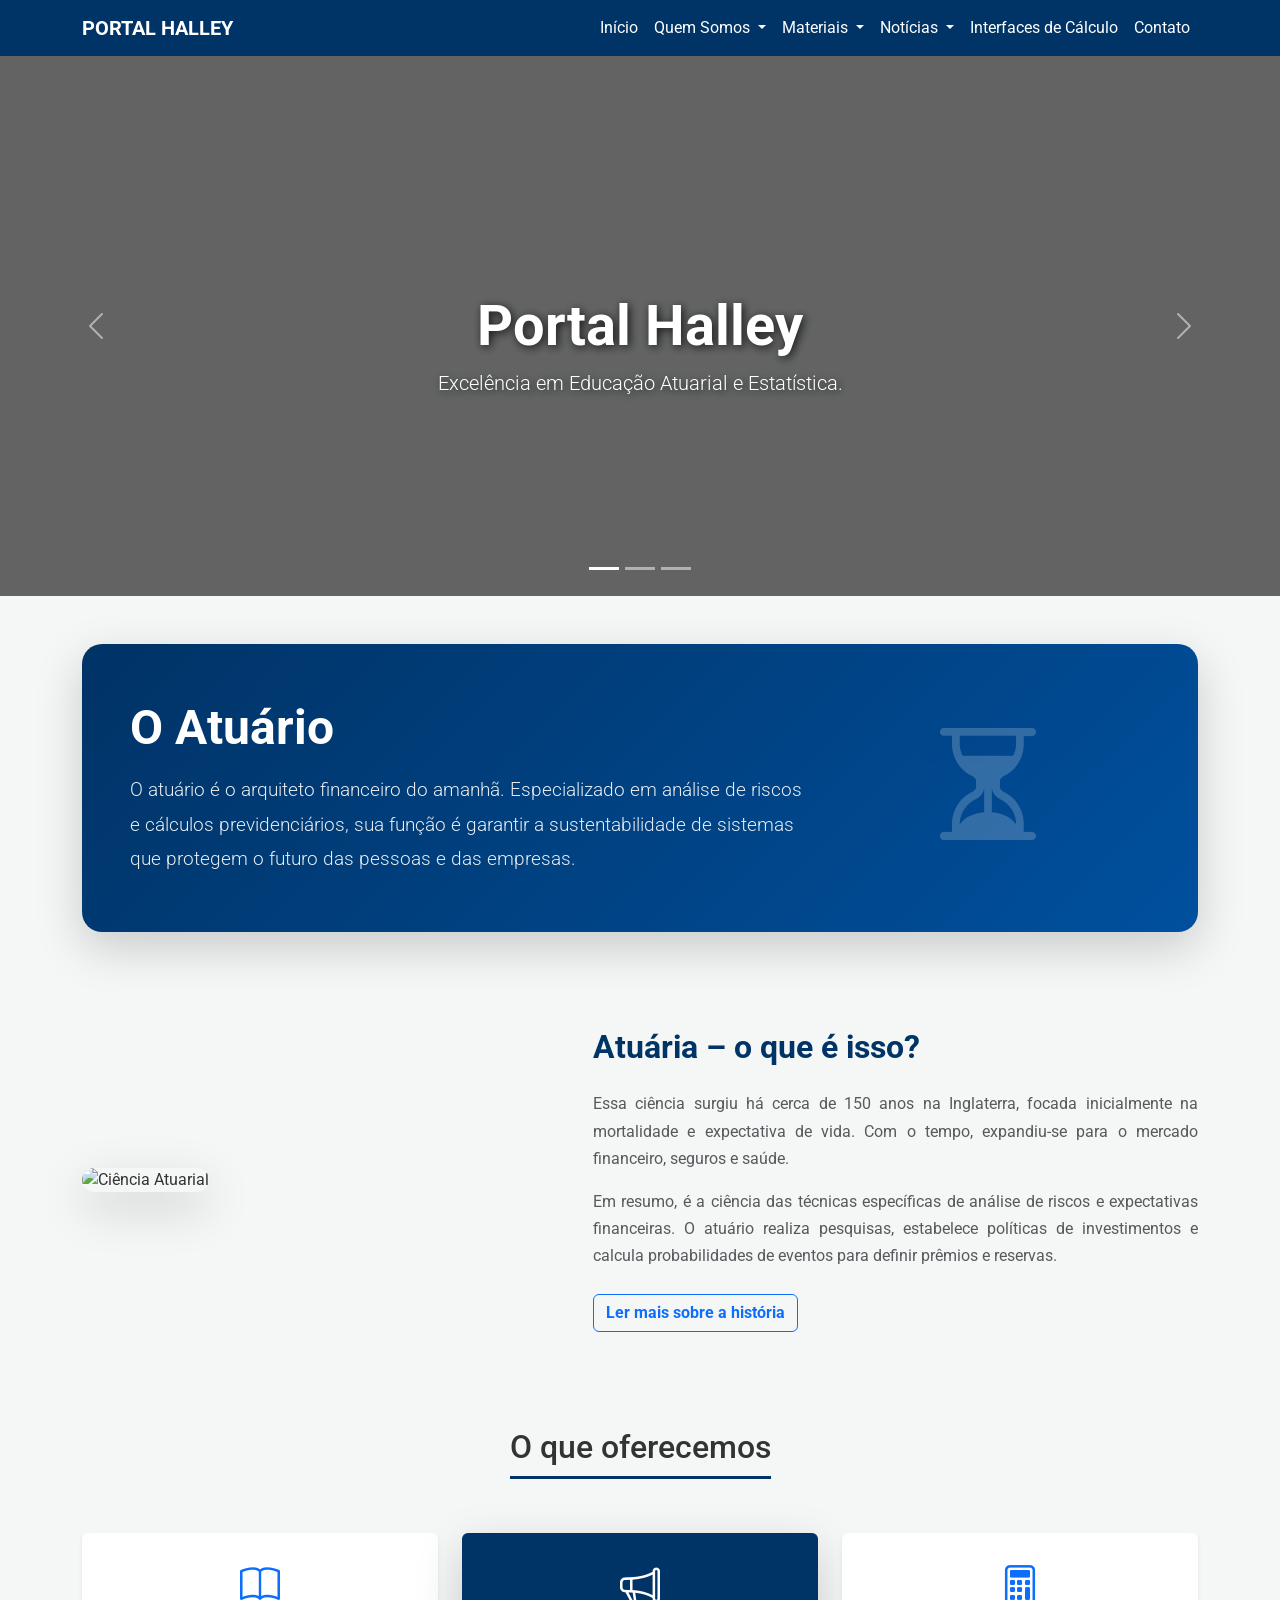
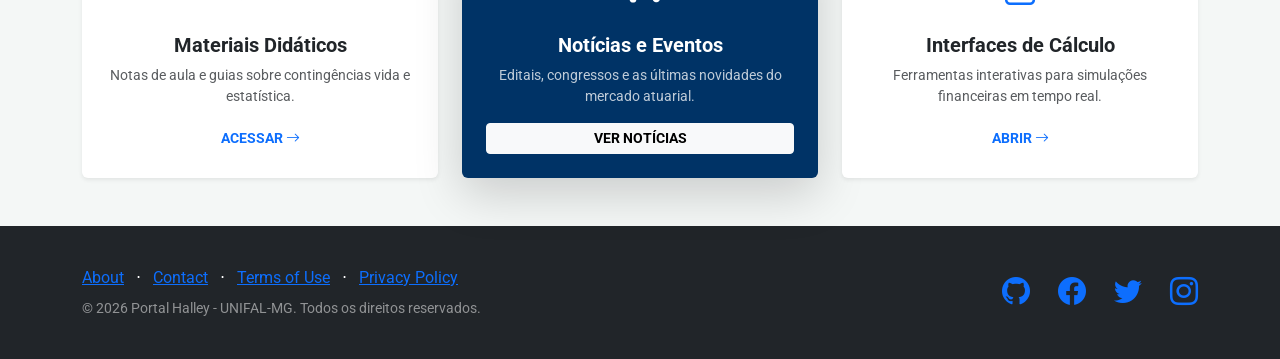
==== index.html @ 9e09fd9c "Fiat Lux" ====
<!DOCTYPE html>
<html lang="pt-br">
<head>
    <meta charset="UTF-8">
    <meta name="viewport" content="width=device-width, initial-scale=1.0">
    <title>Portal Halley | Educação Atuarial</title>
    <!-- Bootstrap CSS -->
    <link href="https://cdn.jsdelivr.net/npm/bootstrap@5.3.0/dist/css/bootstrap.min.css" rel="stylesheet">
    <!-- Google Fonts -->
    <link href="https://fonts.googleapis.com/css2?family=Roboto:wght@400;700&display=swap" rel="stylesheet">
    <link href="https://cdn.jsdelivr.net/npm/bootstrap-icons@1.10.5/font/bootstrap-icons.css" rel="stylesheet">
    <link rel="icon" type="image/x-icon" href="assets/cometa.png" />
    <link rel="stylesheet" href="style.css">
</head>
<body>

    <!-- Navegação -->
    <nav class="navbar navbar-expand-lg sticky-top">
        <div class="container">
            <a class="navbar-brand fw-bold" href="index.html">PORTAL HALLEY</a>
            <button class="navbar-toggler" type="button" data-bs-toggle="collapse" data-bs-target="#navbarNav">
                <span class="navbar-toggler-icon"></span>
            </button>
            
            <div class="collapse navbar-collapse" id="navbarNav">
                <ul class="navbar-nav ms-auto">
                    <li class="nav-item"><a href="index.html" class="nav-link">Início</a></li>
                    
                    <li class="nav-item dropdown">
                        <a class="nav-link dropdown-toggle" href="quem-somos.html" id="navbarQuemSomos" role="button">
                            Quem Somos
                        </a>
                        <ul class="dropdown-menu border-0 shadow-sm">
                            <li><a class="dropdown-item" href="quem-somos.html#projeto">O Projeto</a></li>
                            <li><a class="dropdown-item" href="quem-somos.html#nome">A origem do nome</a></li>
                            <li><a class="dropdown-item" href="quem-somos.html#equipe">Nossa Equipe</a></li>
                        </ul>
                    </li>

                    <li class="nav-item dropdown">
                        <a class="nav-link dropdown-toggle" href="materiais.html" id="navbarMateriais" role="button">
                            Materiais
                        </a>
                        <ul class="dropdown-menu border-0 shadow-sm">
                            <li><a class="dropdown-item" href="materiais.html#notas">Notas de Aula</a></li>
                            <li><a class="dropdown-item" href="materiais.html#apoio">Materiais de Apoio</a></li>
                        </ul>
                    </li>

                    <li class="nav-item dropdown">
                        <a class="nav-link dropdown-toggle" href="noticias-eventos.html" id="navbarNoticias" role="button">
                            Notícias
                        </a>
                        <ul class="dropdown-menu border-0 shadow-sm">
                            <li><a class="dropdown-item" href="noticias-eventos.html#noticias">Notícias</a></li>
                            <li><a class="dropdown-item" href="noticias-eventos.html#eventos">Eventos</a></li>
                            <li><a class="dropdown-item" href="noticias-eventos.html#publicacoes">Publicações</a></li>
                        </ul>
                    </li>
                    
                    <li class="nav-item"><a href="interfaces.html" class="nav-link">Interfaces de Cálculo</a></li>
                    <li class="nav-item"><a href="contato.html" class="nav-link">Contato</a></li>
                </ul>
            </div>
        </div>
    </nav>

    <!-- Hero Section -->
<div id="carouselPortalHalley" class="carousel slide carousel-fade" data-bs-ride="carousel">
    <div class="carousel-indicators">
        <button type="button" data-bs-target="#carouselPortalHalley" data-bs-slide-to="0" class="active"></button>
        <button type="button" data-bs-target="#carouselPortalHalley" data-bs-slide-to="1"></button>
        <button type="button" data-bs-target="#carouselPortalHalley" data-bs-slide-to="2"></button>
    </div>

    <div class="carousel-inner">
        <div class="carousel-item active" data-bs-interval="5000">
            <div class="overlay-carousel" style="background-image: linear-gradient(rgba(0,0,0,0.6), rgba(0,0,0,0.6)), url('https://images.unsplash.com/photo-1454165804606-c3d57bc86b40?q=80&w=1170&auto=format&fit=crop&ixlib=rb-4.1.0&ixid=M3wxMjA3fDB8MHxwaG90by1wYWdlfHx8fGVufDB8fHx8fA%3D%3D');">
                <div class="carousel-caption d-none d-md-block">
                    <h1 class="display-4 fw-bold">Portal Halley</h1>
                    <p class="lead">Excelência em Educação Atuarial e Estatística.</p>
                </div>
            </div>
        </div>

        <div class="carousel-item" data-bs-interval="5000">
            <div class="overlay-carousel" style="background-image: linear-gradient(rgba(0,0,0,0.6), rgba(0,0,0,0.6)), url('https://images.unsplash.com/photo-1460925895917-afdab827c52f?auto=format&fit=crop&w=1350&q=80');">
                <div class="carousel-caption d-none d-md-block">
                    <h1 class="display-4 fw-bold">Análise de Dados</h1>
                    <p class="lead">Interfaces de cálculo dinâmicas para suporte acadêmico.</p>
                </div>
            </div>
        </div>

        <div class="carousel-item" data-bs-interval="5000">
            <div class="overlay-carousel" style="background-image: linear-gradient(rgba(0,0,0,0.6), rgba(0,0,0,0.6)), url('https://images.unsplash.com/photo-1573164574572-cb89e39749b4?q=80&w=1169&auto=format&fit=crop&ixlib=rb-4.1.0&ixid=M3wxMjA3fDB8MHxwaG90by1wYWdlfHx8fGVufDB8fHx8fA%3D%3D');">
                <div class="carousel-caption d-none d-md-block">
                    <h1 class="display-4 fw-bold">Comunidade Atuarial</h1>
                    <p class="lead">O ponto de encontro para estudantes e profissionais.</p>
                </div>
            </div>
        </div>
    </div>

    <button class="carousel-control-prev" type="button" data-bs-target="#carouselPortalHalley" data-bs-slide="prev">
        <span class="carousel-control-prev-icon"></span>
    </button>
    <button class="carousel-control-next" type="button" data-bs-target="#carouselPortalHalley" data-bs-slide="next">
        <span class="carousel-control-next-icon"></span>
    </button>
</div>

    <!-- Seções Principais -->
<main class="container my-5">
    <div class="card text-white mb-5 border-0 shadow-lg" 
        style="background: linear-gradient(135deg, #003366 0%, #00509e 100%); border-radius: 20px; overflow: hidden;">
        <div class="card-body p-5">
            <div class="row align-items-center">
                <div class="col-lg-8 text-center text-lg-start">
                    <h2 class="display-5 fw-bold mb-3">O Atuário</h2>
                    <p class="lead mb-0" style="font-size: 1.2rem; line-height: 1.8; opacity: 0.9;">
                        O atuário é o arquiteto financeiro do amanhã. Especializado em análise de riscos e cálculos previdenciários, 
                        sua função é garantir a sustentabilidade de sistemas que protegem o futuro das pessoas e das empresas.
                    </p>
                </div>
                <div class="col-lg-4 text-center d-none d-lg-block">
                    <i class="bi bi-hourglass-split" style="font-size: 8rem; opacity: 0.2;"></i>
                </div>
            </div>
        </div>
    </div>

    <section class="row align-items-center py-5">
        <div class="col-lg-5 mb-4 mb-lg-0">
            <img src="https://images.unsplash.com/photo-1454165804606-c3d57bc86b40?q=80&w=1170&auto=format&fit=crop&ixlib=rb-4.1.0&ixid=M3wxMjA3fDB8MHxwaG90by1wYWdlfHx8fGVufDB8fHx8fA%3D%3D" 
                 class="img-fluid rounded-4 shadow-lg" alt="Ciência Atuarial">
        </div>
        <div class="col-lg-7 ps-lg-5">
            <h2 class="fw-bold mb-4" style="color: #003366;">Atuária – o que é isso?</h2>
            <p class="text-muted" style="text-align: justify; line-height: 1.7;">
                Essa ciência surgiu há cerca de 150 anos na Inglaterra, focada inicialmente na mortalidade e expectativa de vida. 
                Com o tempo, expandiu-se para o mercado financeiro, seguros e saúde.
            </p>
            <p class="text-muted" style="text-align: justify; line-height: 1.7;">
                Em resumo, é a ciência das técnicas específicas de análise de riscos e expectativas financeiras. O atuário realiza pesquisas, estabelece políticas de investimentos e calcula probabilidades de eventos para definir prêmios e reservas.
            </p>
            <button class="btn btn-outline-primary fw-bold mt-2" data-bs-toggle="collapse" data-bs-target="#textoCompleto">Ler mais sobre a história</button>
            
            <div class="collapse mt-3" id="textoCompleto">
                <div class="card card-body border-0 bg-light small">
                    No século XX, a inserção das empresas de seguro no mercado financeiro exigiu especialização em campos econômicos e financeiros, gerando a necessidade constante de novos modelos matemáticos e fiscalização técnica.
                </div>
            </div>
        </div>
    </section>



    <div class="row text-center mt-5 mb-4">
        <div class="col">
            <h2 class="section-title">O que oferecemos</h2>
        </div>
    </div>

    <div class="row g-4">
        <div class="col-md-4">
            <div class="card h-100 border-0 shadow-sm p-4 text-center card-atuaria">
                <div class="mb-3 text-primary"><i class="bi bi-book fs-1"></i></div>
                <h5 class="fw-bold">Materiais Didáticos</h5>
                <p class="text-muted small">Notas de aula e guias sobre contingências vida e estatística.</p>
                <a href="materiais.html" class="btn btn-sm btn-link fw-bold text-decoration-none mt-auto">ACESSAR <i class="bi bi-arrow-right"></i></a>
            </div>
        </div>

        <div class="col-md-4">
            <div class="card h-100 border-0 shadow-lg p-4 text-center text-white" style="background-color: #003366;">
                <div class="mb-3"><i class="bi bi-megaphone fs-1"></i></div>
                <h5 class="fw-bold">Notícias e Eventos</h5>
                <p class="small opacity-75">Editais, congressos e as últimas novidades do mercado atuarial.</p>
                <a href="noticias-eventos.html" class="btn btn-sm btn-light fw-bold mt-auto">VER NOTÍCIAS</a>
            </div>
        </div>

        <div class="col-md-4">
            <div class="card h-100 border-0 shadow-sm p-4 text-center card-atuaria">
                <div class="mb-3 text-primary"><i class="bi bi-calculator fs-1"></i></div>
                <h5 class="fw-bold">Interfaces de Cálculo</h5>
                <p class="text-muted small">Ferramentas interativas para simulações financeiras em tempo real.</p>
                <a href="#" class="btn btn-sm btn-link fw-bold text-decoration-none mt-auto">ABRIR <i class="bi bi-arrow-right"></i></a>
            </div>
        </div>
    </div>
</main>
    <!-- Footer-->
    <footer class="footer bg-dark">
    <div class="container">
        <div class="row">
            <div class="col-lg-6 h-100 text-center text-lg-start my-auto">
                <ul class="list-inline mb-2">
                    <li class="list-inline-item"><a href="#!">About</a></li>
                    <li class="list-inline-item">⋅</li>
                    <li class="list-inline-item"><a href="#!">Contact</a></li>
                    <li class="list-inline-item">⋅</li>
                    <li class="list-inline-item"><a href="#!">Terms of Use</a></li>
                    <li class="list-inline-item">⋅</li>
                    <li class="list-inline-item"><a href="#!">Privacy Policy</a></li>
                </ul>
                <p class="text-white-50 small mb-4 mb-lg-0">&copy; 2026 Portal Halley - UNIFAL-MG. Todos os direitos reservados.</p>
            </div>
            <div class="col-lg-6 h-100 text-center text-lg-end my-auto">
                <ul class="list-inline mb-0">
                    <li class="list-inline-item me-4">
                        <a href="#!"><i class="bi-github fs-3"></i></a>
                    </li>
                    <li class="list-inline-item me-4">
                        <a href="#!"><i class="bi-facebook fs-3"></i></a>
                    </li>
                    <li class="list-inline-item me-4">
                        <a href="#!"><i class="bi-twitter fs-3"></i></a>
                    </li>
                    <li class="list-inline-item">
                        <a href="#!"><i class="bi-instagram fs-3"></i></a>
                    </li>
                </ul>
            </div>
        </div>
    </div>

    <!-- Bootstrap Bundle with Popper -->
    <script src="https://cdn.jsdelivr.net/npm/bootstrap@5.3.0/dist/js/bootstrap.bundle.min.js"></script>
    <script src="script.js"></script>
</body>
</html>
---- style.css ----
/* ==========================================================================
   CONFIGURAÇÕES GERAIS E TIPOGRAFIA
   ========================================================================== */
body { 
    font-family: 'Roboto', sans-serif; 
    background-color: #f4f7f6; /* Um cinza azulado suave para o fundo */
    color: #333;
}

/* ==========================================================================
   NAVEGAÇÃO E RODAPÉ (CORES INSTITUCIONAIS)
   ========================================================================== */
.navbar { 
    background-color: #003366 !important; /* Azul Atuarial */
}

.navbar-brand, .nav-link { 
    color: white !important; 
}

footer { 
    background-color: #212529; 
    color: white; 
    padding: 40px 0; 
}

/* ==========================================================================
   HERO SECTION E CARROSSEL
   ========================================================================== */
.hero-section { 
    background: linear-gradient(rgba(0,51,102,0.8), rgba(0,51,102,0.8)), 
                url('https://images.unsplash.com/photo-1454165833767-027ffbe10330?auto=format&fit=crop&w=1350&q=80');
    background-size: cover;
    color: white;
    padding: 100px 0;
    text-align: center;
}

.overlay-carousel {
    height: 60vh;
    min-height: 400px;
    background-size: cover;
    background-position: center;
    display: flex;
    align-items: center;
    justify-content: center;
}

.carousel-caption {
    bottom: 30%;
    text-shadow: 2px 2px 10px rgba(0,0,0,0.8);
}

/* ==========================================================================
   COMPONENTES DO PORTAL (NOTÍCIAS E CARDS)
   ========================================================================== */
.section-title { 
    border-bottom: 3px solid #003366; 
    display: inline-block; 
    padding-bottom: 10px; 
    margin-bottom: 30px; 
}

/* Card Genérico de Atuária */
.card-atuaria { 
    transition: transform 0.3s; 
    border: none; 
    box-shadow: 0 4px 8px rgba(0,0,0,0.1); 
}

.card-atuaria:hover { 
    transform: translateY(-5px); 
}

/* Card Específico de Notícias e Eventos */
.news-card {
    transition: all 0.3s ease;
    border-radius: 15px !important;
    overflow: hidden;
    position: relative;
    background: white;
    border: none;
}

.news-card:hover {
    transform: translateY(-10px);
    box-shadow: 0 15px 30px rgba(0,0,0,0.1) !important;
}

.news-card img {
    height: 200px;
    object-fit: cover;
}

/* Badge de Data (Estilo Calendário) */
.date-badge {
    position: absolute;
    top: 15px;
    right: 15px;
    background: white;
    padding: 8px 15px;
    border-radius: 10px;
    box-shadow: 0 4px 10px rgba(0,0,0,0.1);
    z-index: 5;
    text-align: center;
}

.date-badge .day {
    display: block;
    font-size: 1.3rem;
    font-weight: bold;
    color: #003366;
    line-height: 1;
}

.date-badge .month {
    font-size: 0.75rem;
    color: #888;
    font-weight: bold;
}

/* Estilos Específicos da Página de Contato */
.top-bar {
    background-color: #002b55; /* Um azul um pouco mais escuro que o principal */
    font-size: 0.9rem;
}

.top-bar a:hover {
    color: #ffbc13 !important; /* Cor de destaque (amarelo/ouro) parecida com a do IBA */
    transition: 0.3s;
}

.form-control:focus, .form-select:focus {
    border-color: #003366;
    box-shadow: 0 0 0 0.25rem rgba(0, 51, 102, 0.25);
}

.btn-primary {
    background-color: #003366;
    border: none;
}

.btn-primary:hover {
    background-color: #002244;
}
a.text-muted:hover {
    color: #003366 !important; /* Cor azul do Portal Halley ao passar o mouse */
}

/* Estilo da Equipe */
.team-img {
    width: 160px; /* Tamanho fixo para as fotos */
    height: 160px;
    object-fit: cover; /* Garante que a foto não estique */
    border: 5px solid white;
    transition: transform 0.3s ease;
}

.testimonial-item:hover .team-img {
    transform: scale(1.05); /* Leve zoom ao passar o mouse */
    border-color: #003366; /* Muda a borda para o azul do portal */
}

.testimonial-item h5 {
    color: #003366;
}

/* Abrir dropdown ao passar o mouse em telas grandes */
@media (min-width: 992px) {
    .nav-item.dropdown:hover .dropdown-menu {
        display: block;
        margin-top: 0; /* Remove o delay de distância */
    }
}

/* Estilo elegante para o menu suspenso */
.dropdown-menu {
    background-color: white;
    border-radius: 8px;
    padding: 10px 0;
    transition: all 0.3s ease;
}

.dropdown-item {
    color: #003366 !important;
    font-size: 0.9rem;
    padding: 8px 20px;
}

.dropdown-item:hover {
    background-color: #f4f7f6;
    color: #0056b3 !important;
}

.dropdown:hover .dropdown-menu {
        display: block;
        margin-top: 0;
    }
}
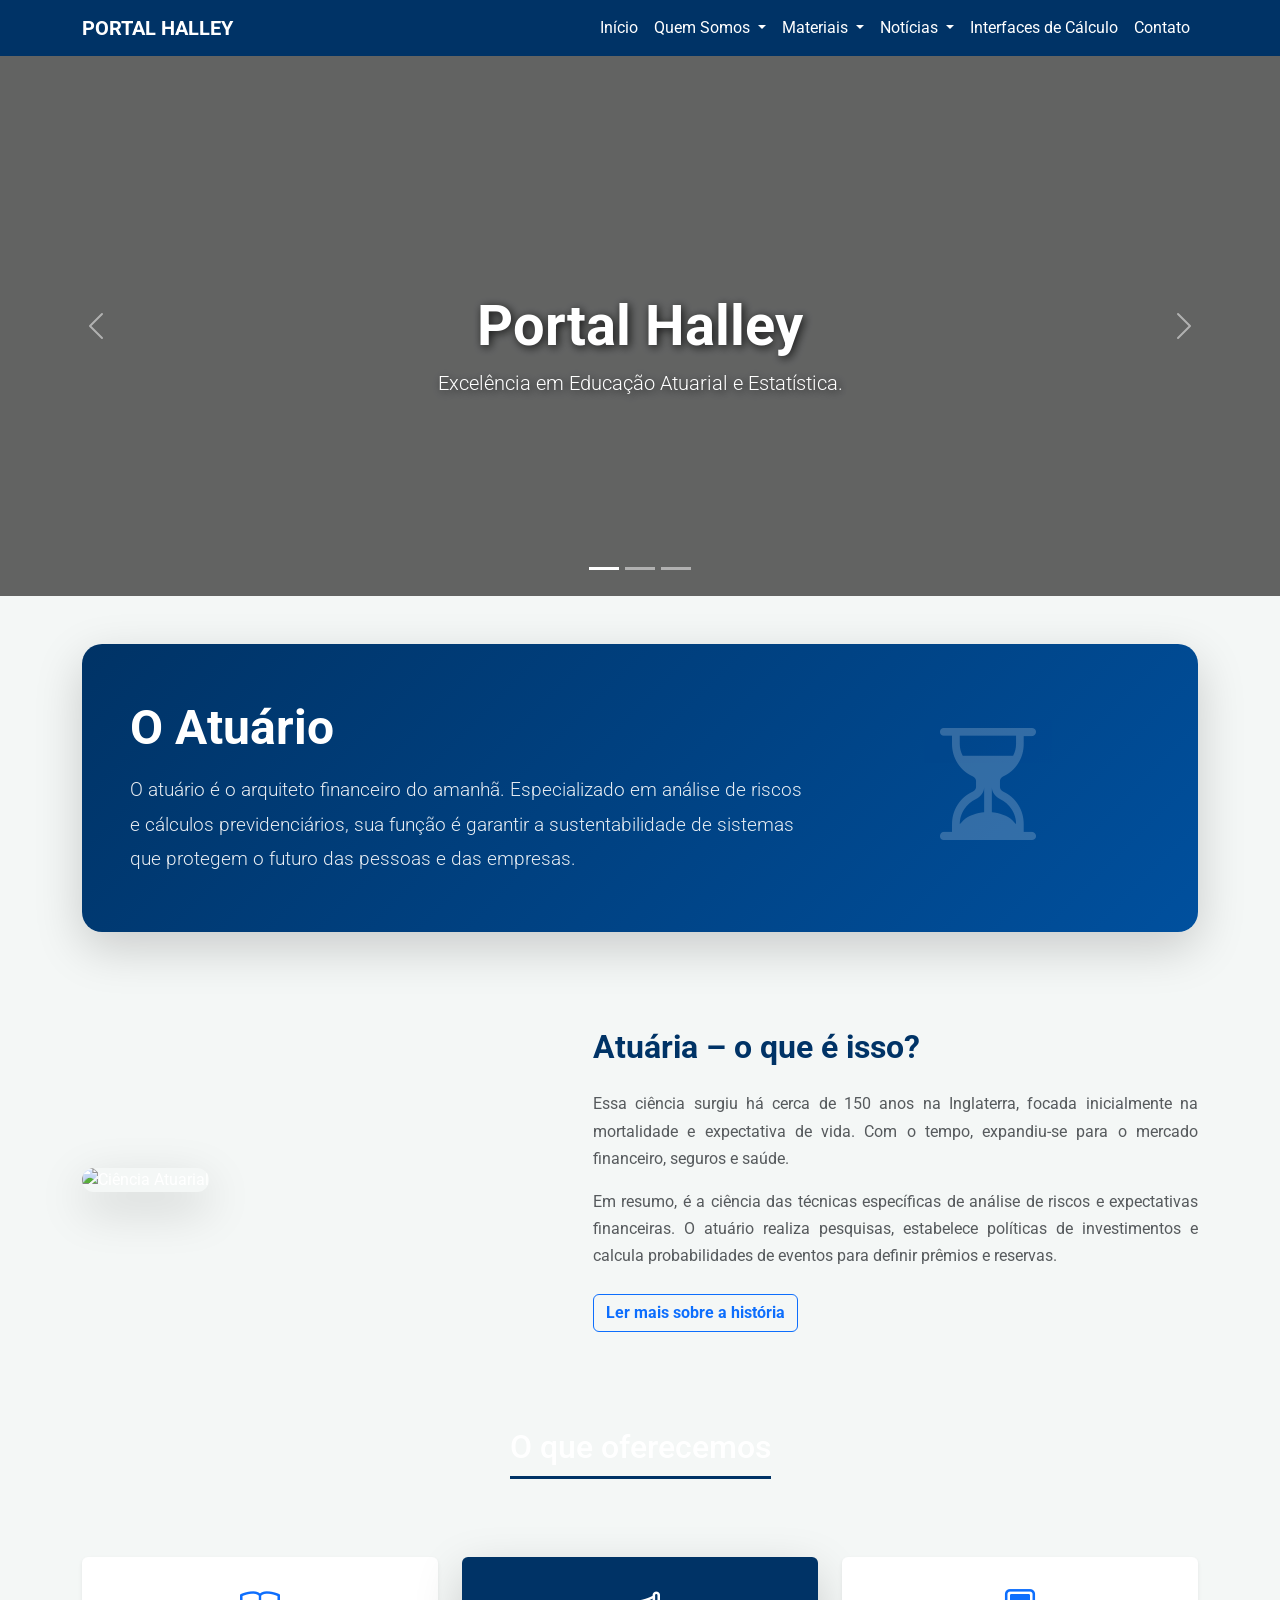
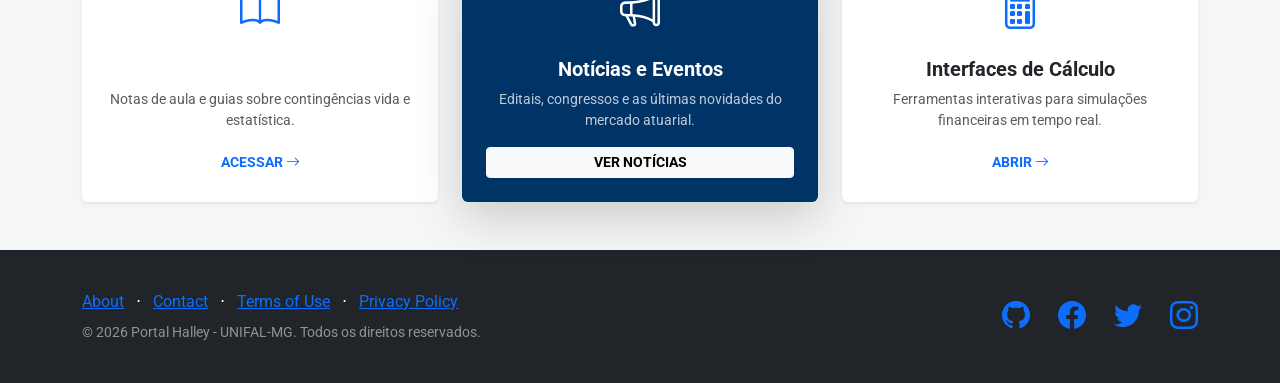
==== commit ee094ff0: "Colocarndo link para acesso da nova interface no carrossel e na página de interfaces" ====
--- a/index.html
+++ b/index.html
@@ -11,11 +11,21 @@
     <link href="https://cdn.jsdelivr.net/npm/bootstrap-icons@1.10.5/font/bootstrap-icons.css" rel="stylesheet">
     <link rel="icon" type="image/x-icon" href="assets/cometa.png" />
     <link rel="stylesheet" href="style.css">
+
+    <!-- Google tag (gtag.js) -->
+    <script async src="https://www.googletagmanager.com/gtag/js?id=G-BBHYFFQN7X"></script>
+    <script>
+        window.dataLayer = window.dataLayer || [];
+        function gtag(){dataLayer.push(arguments);}
+        gtag('js', new Date());
+
+        gtag('config', 'G-BBHYFFQN7X');
+    </script>
 </head>
 <body>
 
     <!-- Navegação -->
-    <nav class="navbar navbar-expand-lg sticky-top">
+    <nav class="navbar navbar-expand-lg sticky-top">  
         <div class="container">
             <a class="navbar-brand fw-bold" href="index.html">PORTAL HALLEY</a>
             <button class="navbar-toggler" type="button" data-bs-toggle="collapse" data-bs-target="#navbarNav">
@@ -84,9 +94,13 @@
         </div>
 
         <div class="carousel-item" data-bs-interval="5000">
+            <a href="https://www.portalhalley.org/interfaces/lab-produtos-atuariais-vida/"
+            target="_blank"
+            rel="noopener noreferrer"
+            class="text-decoration-none text-white">
             <div class="overlay-carousel" style="background-image: linear-gradient(rgba(0,0,0,0.6), rgba(0,0,0,0.6)), url('https://images.unsplash.com/photo-1460925895917-afdab827c52f?auto=format&fit=crop&w=1350&q=80');">
                 <div class="carousel-caption d-none d-md-block">
-                    <h1 class="display-4 fw-bold">Análise de Dados</h1>
+                    <h1 class="display-4 fw-bold">Laboratório de Produtos Atuariais</h1>
                     <p class="lead">Interfaces de cálculo dinâmicas para suporte acadêmico.</p>
                 </div>
             </div>
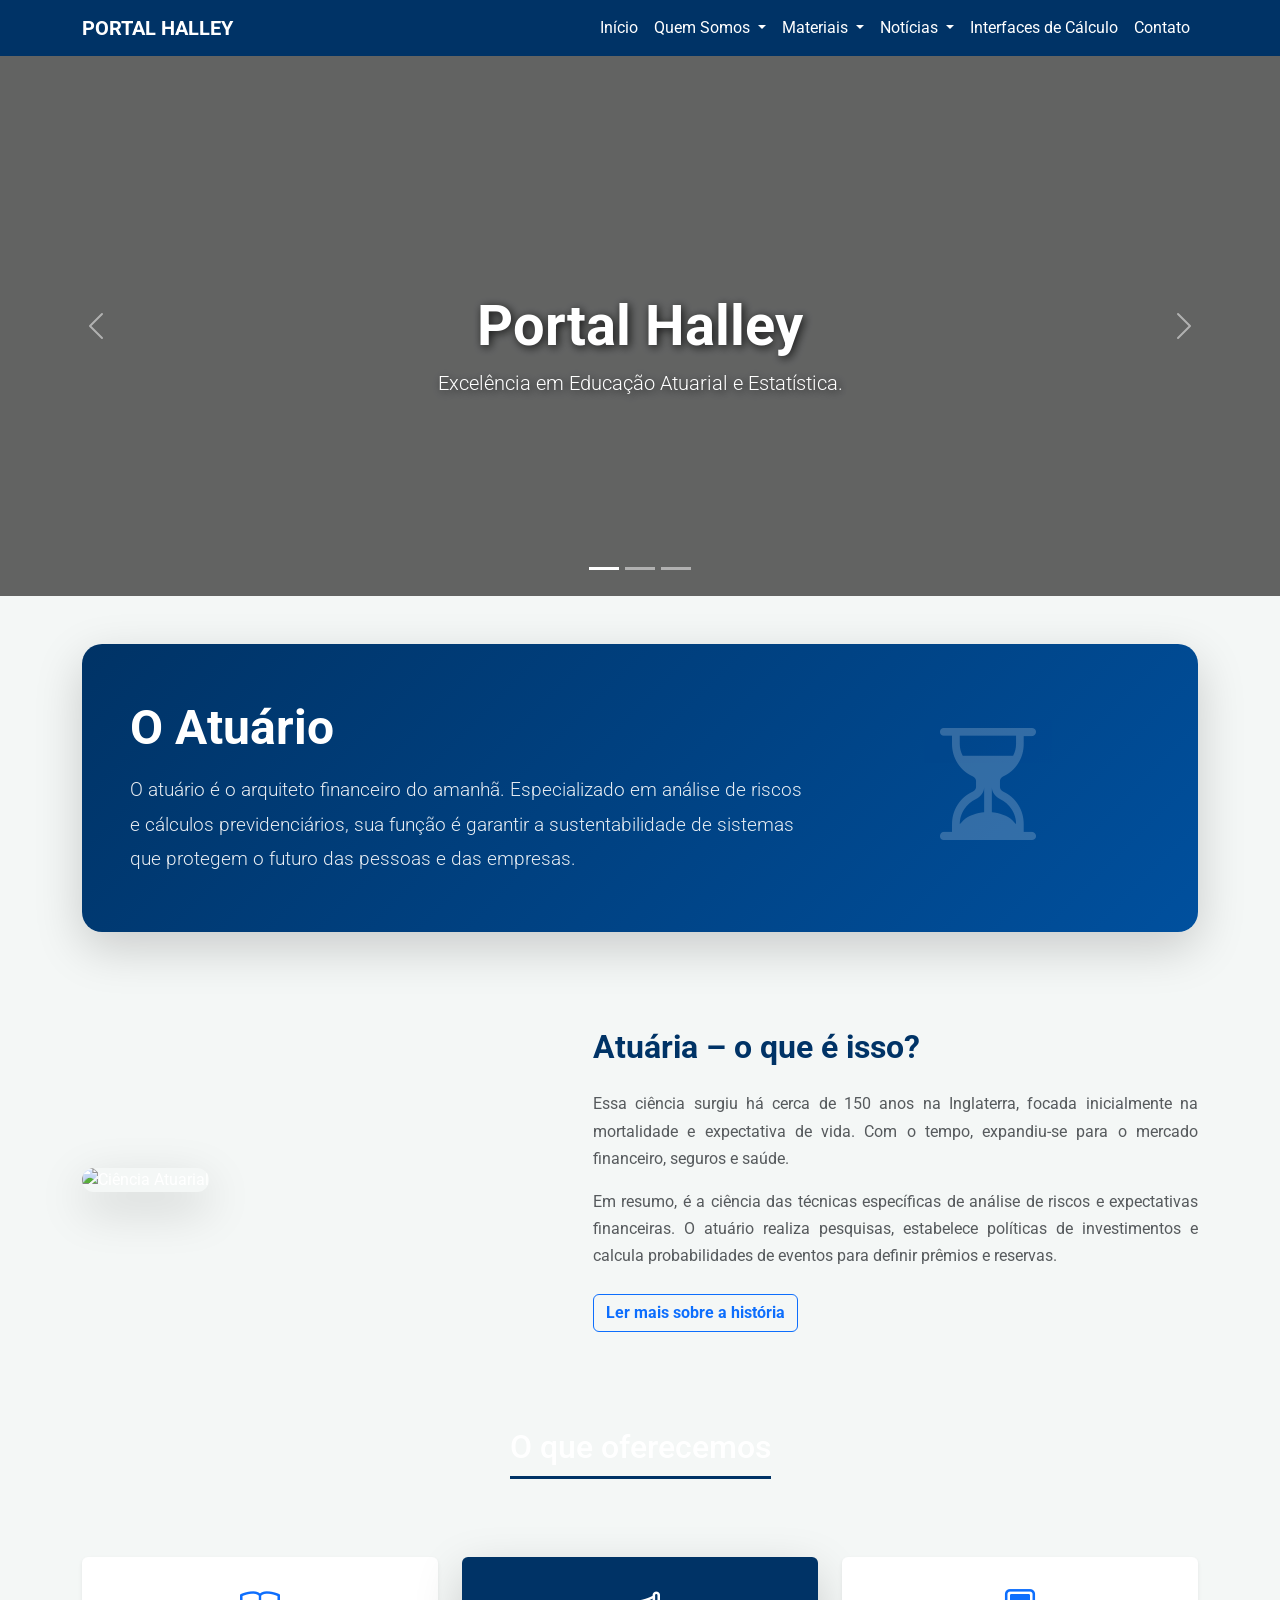
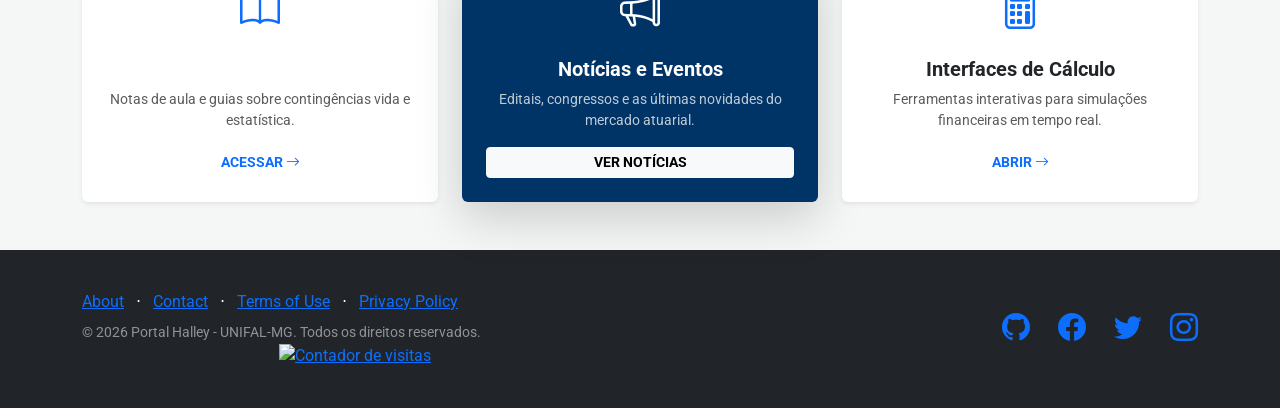
==== commit 3170938e: "testeC.html" ====
--- a/index.html
+++ b/index.html
@@ -200,7 +200,7 @@
                 <div class="mb-3 text-primary"><i class="bi bi-calculator fs-1"></i></div>
                 <h5 class="fw-bold">Interfaces de Cálculo</h5>
                 <p class="text-muted small">Ferramentas interativas para simulações financeiras em tempo real.</p>
-                <a href="#" class="btn btn-sm btn-link fw-bold text-decoration-none mt-auto">ABRIR <i class="bi bi-arrow-right"></i></a>
+                <a href="interfaces.html" class="btn btn-sm btn-link fw-bold text-decoration-none mt-auto">ABRIR <i class="bi bi-arrow-right"></i></a>
             </div>
         </div>
     </div>
@@ -220,6 +220,7 @@
                     <li class="list-inline-item"><a href="#!">Privacy Policy</a></li>
                 </ul>
                 <p class="text-white-50 small mb-4 mb-lg-0">&copy; 2026 Portal Halley - UNIFAL-MG. Todos os direitos reservados.</p>
+                <div align="center"><a title='Contador de Visitas do MegaContador' href='https://megacontador.com.br/' ><img src='https://megacontador.com.br/img-P58Y9oLuoQT1znZj-57.gif' border='0' alt='Contador de visitas'></a></div>                 
             </div>
             <div class="col-lg-6 h-100 text-center text-lg-end my-auto">
                 <ul class="list-inline mb-0">
@@ -244,4 +245,4 @@
     <script src="https://cdn.jsdelivr.net/npm/bootstrap@5.3.0/dist/js/bootstrap.bundle.min.js"></script>
     <script src="script.js"></script>
 </body>
-</html>+</html>
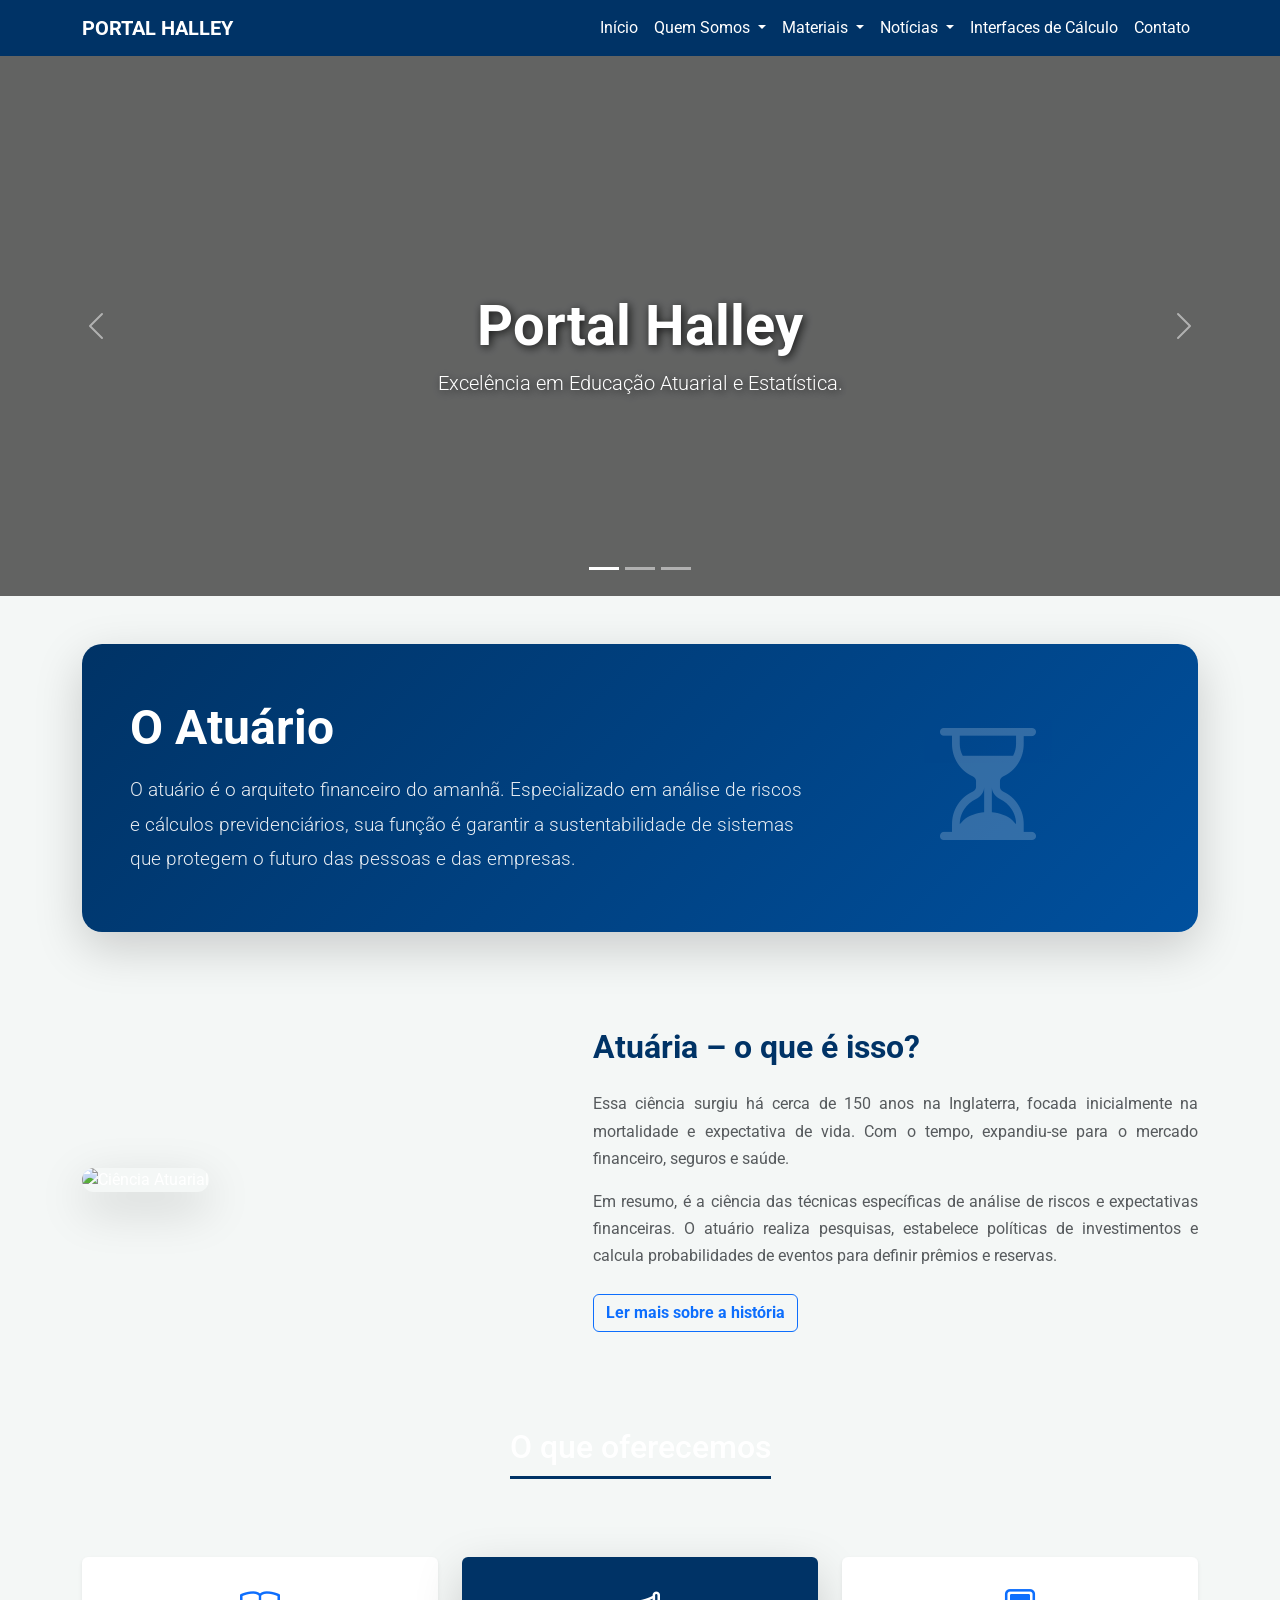
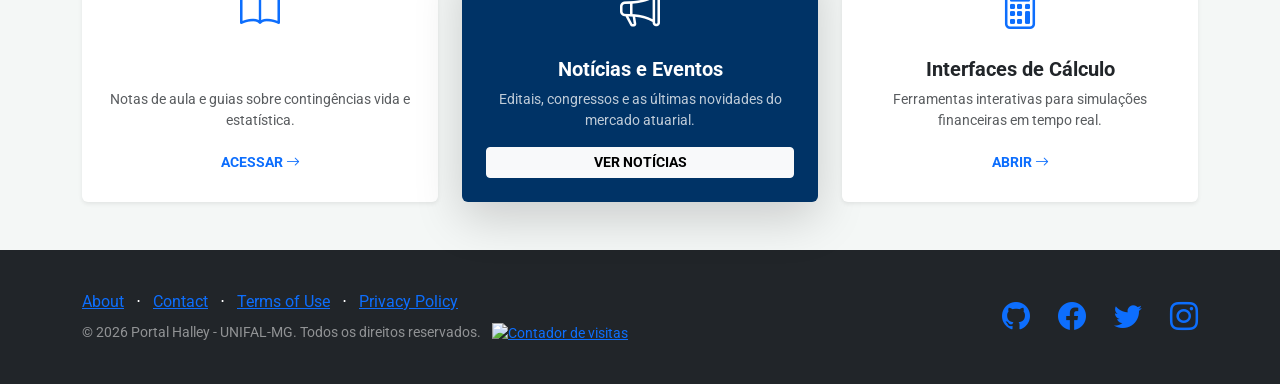
==== commit bed67ff4: "Update index.html" ====
--- a/index.html
+++ b/index.html
@@ -219,8 +219,12 @@
                     <li class="list-inline-item">⋅</li>
                     <li class="list-inline-item"><a href="#!">Privacy Policy</a></li>
                 </ul>
-                <p class="text-white-50 small mb-4 mb-lg-0">&copy; 2026 Portal Halley - UNIFAL-MG. Todos os direitos reservados.</p>
-                <div align="center"><a title='Contador de Visitas do MegaContador' href='https://megacontador.com.br/' ><img src='https://megacontador.com.br/img-P58Y9oLuoQT1znZj-57.gif' border='0' alt='Contador de visitas'></a></div>                 
+                <p class="text-white-50 small mb-4 mb-lg-0">
+  &copy; 2026 Portal Halley - UNIFAL-MG. Todos os direitos reservados.
+  <a title="Contador de Visitas do MegaContador" href="https://megacontador.com.br/" class="ms-2 align-middle">
+    <img src="https://megacontador.com.br/img-0h5Z7NddLZwexNjt-57.gif" border="0" alt="Contador de visitas">
+  </a>
+</p>                 
             </div>
             <div class="col-lg-6 h-100 text-center text-lg-end my-auto">
                 <ul class="list-inline mb-0">
